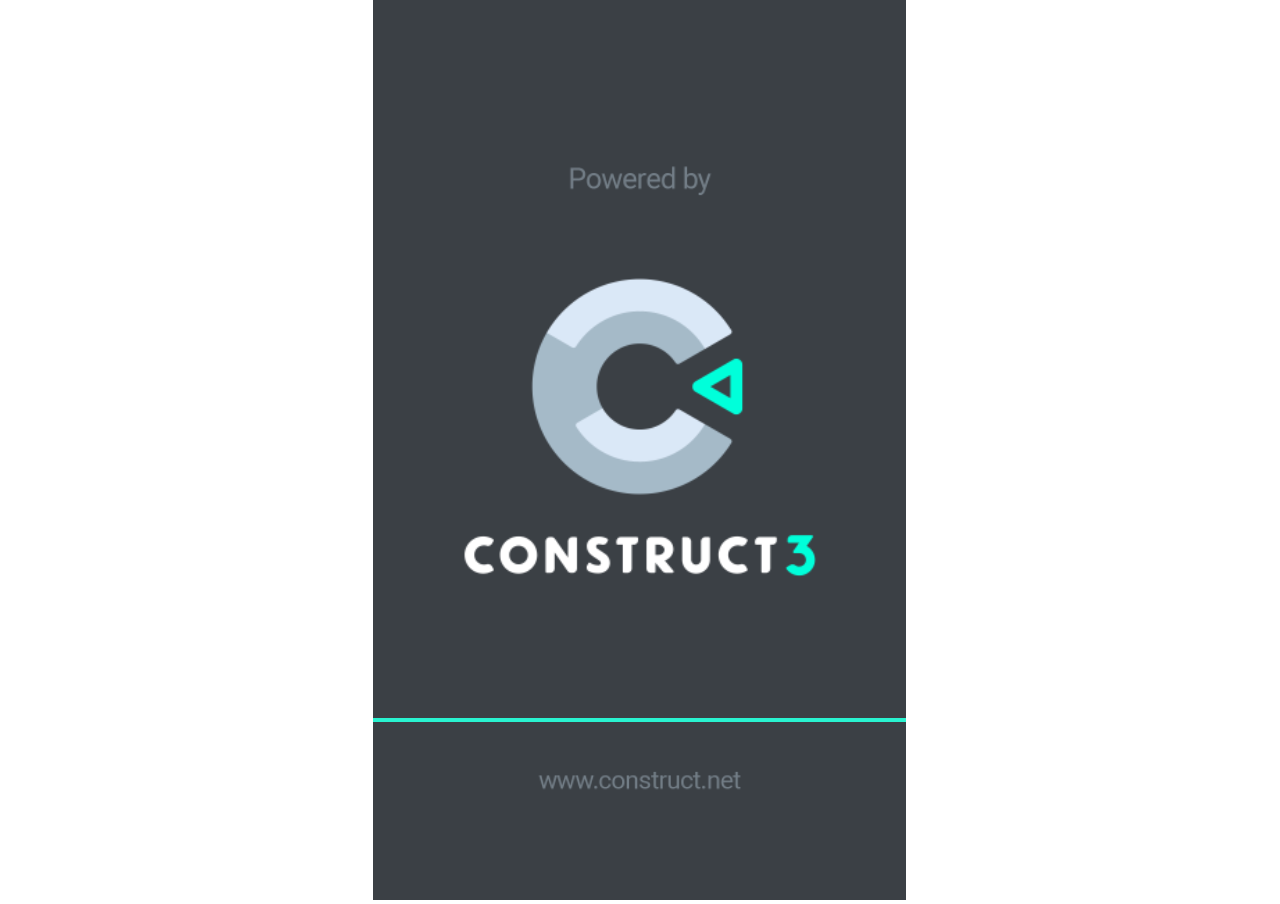
==== index.html @ ec7e415f "1" ====
<!DOCTYPE html>
<html>
<head>
<meta charset="UTF-8">
<title>_adgain_</title>
<meta name="viewport" content="width=device-width, initial-scale=1.0, maximum-scale=1.0, minimum-scale=1.0, user-scalable=no">

	<link rel="manifest" href="appmanifest.json">
	<link rel="apple-touch-icon" sizes="128x128" href="icons/icon-128.png">
	<link rel="apple-touch-icon" sizes="256x256" href="icons/icon-256.png">
	<link rel="apple-touch-icon" sizes="512x512" href="icons/icon-512.png">
	<link rel="icon" type="image/png" href="icons/icon-512.png">

<link rel="stylesheet" href="style.css">

</head>
<body>
<div id="fb-root"></div>
	<script src="moment-with-locales.min.js"></script>
	<noscript>
		<div id="notSupportedWrap">
			<h2 id="notSupportedTitle">This content requires JavaScript</h2>
			<p class="notSupportedMessage">JavaScript appears to be disabled. Please enable it to view this content.</p>
			<p class="notSupportedMessage">This game was built with Construct 3 - an <a href="https://www.construct.net/en">online game editor</a>.</p>
		</div>
	</noscript>
	<script src="scripts/supportcheck.js"></script>
	<script src="scripts/offlineclient.js"></script>
	<script src="scripts/main.js"></script>
	<script src="scripts/register-sw.js"></script>
</body>
</html>
---- style.css ----
* {
  box-sizing: border-box;
}

body {
  margin: 0;
}

#container {
  max-width: 600px;
  margin: 0 auto;
  text-align: center;
}

.clearfix {
  clear: both;
}

.hidden {
  display: none;
}

#user-info {
  border: 1px solid #CCC;
  clear: both;
  margin: 0 auto 20px;
  max-width: 400px;
  padding: 10px;
  text-align: left;
}

#photo-container {
  background-color: #EEE;
  border: 1px solid #CCC;
  float: left;
  height: 80px;
  margin-right: 10px;
  width: 80px;
}

#photo {
  height: 80px;
  margin: 0;
  width: 80px;
}

@media (max-width: 300px) {
  #photo-container,
  #photo {
    height: 40px;
    width: 40px;
  }
}
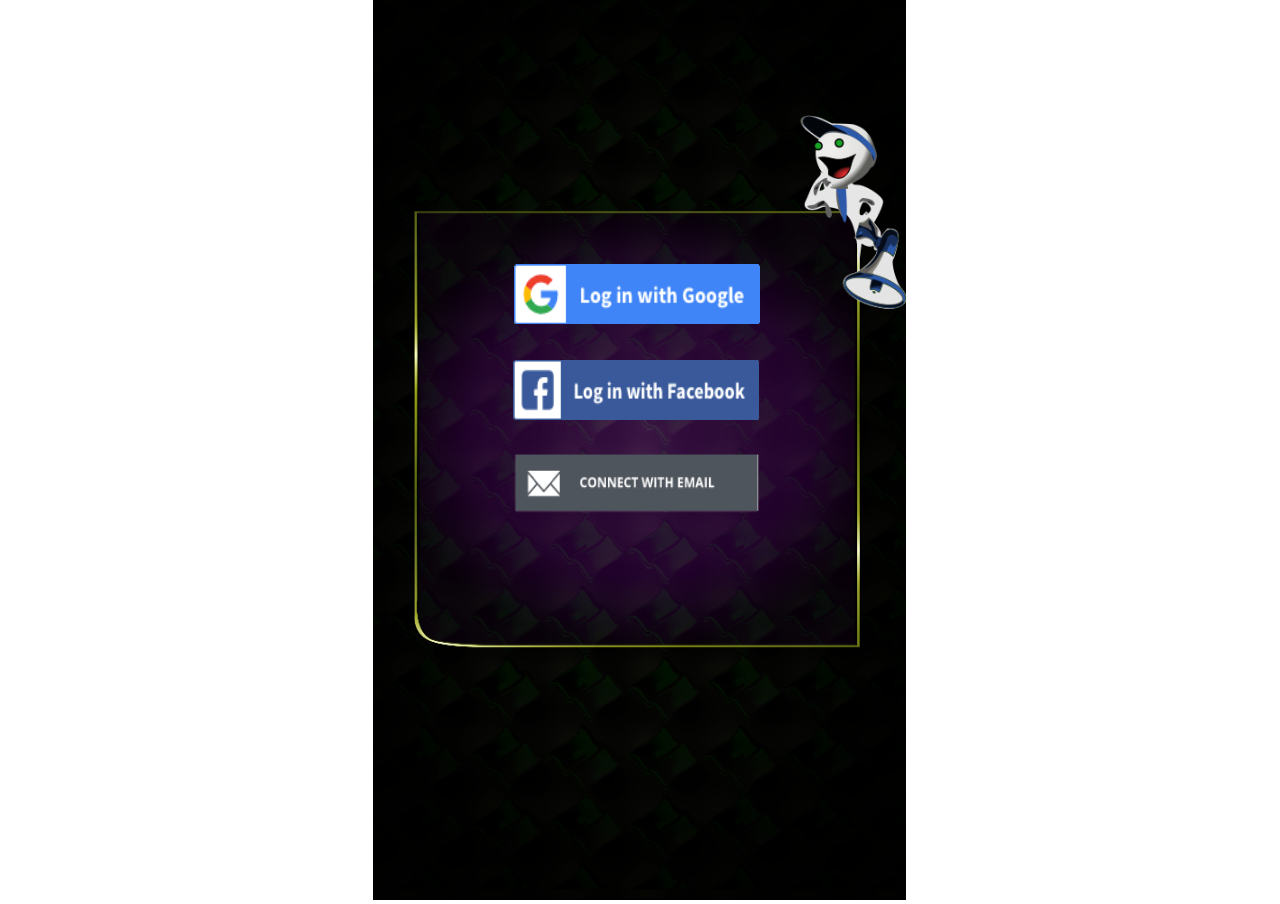
==== commit 8fbd9f71: "quasi fine" ====
--- a/index.html
+++ b/index.html
@@ -21,7 +21,7 @@
 		<div id="notSupportedWrap">
 			<h2 id="notSupportedTitle">This content requires JavaScript</h2>
 			<p class="notSupportedMessage">JavaScript appears to be disabled. Please enable it to view this content.</p>
-			<p class="notSupportedMessage">This game was built with Construct 3 - an <a href="https://www.construct.net/en">online game editor</a>.</p>
+			<p class="notSupportedMessage">This content was created with Construct, a <a href="https://www.construct.net/en">free games maker</a>.</p>
 		</div>
 	</noscript>
 	<script src="scripts/supportcheck.js"></script>
